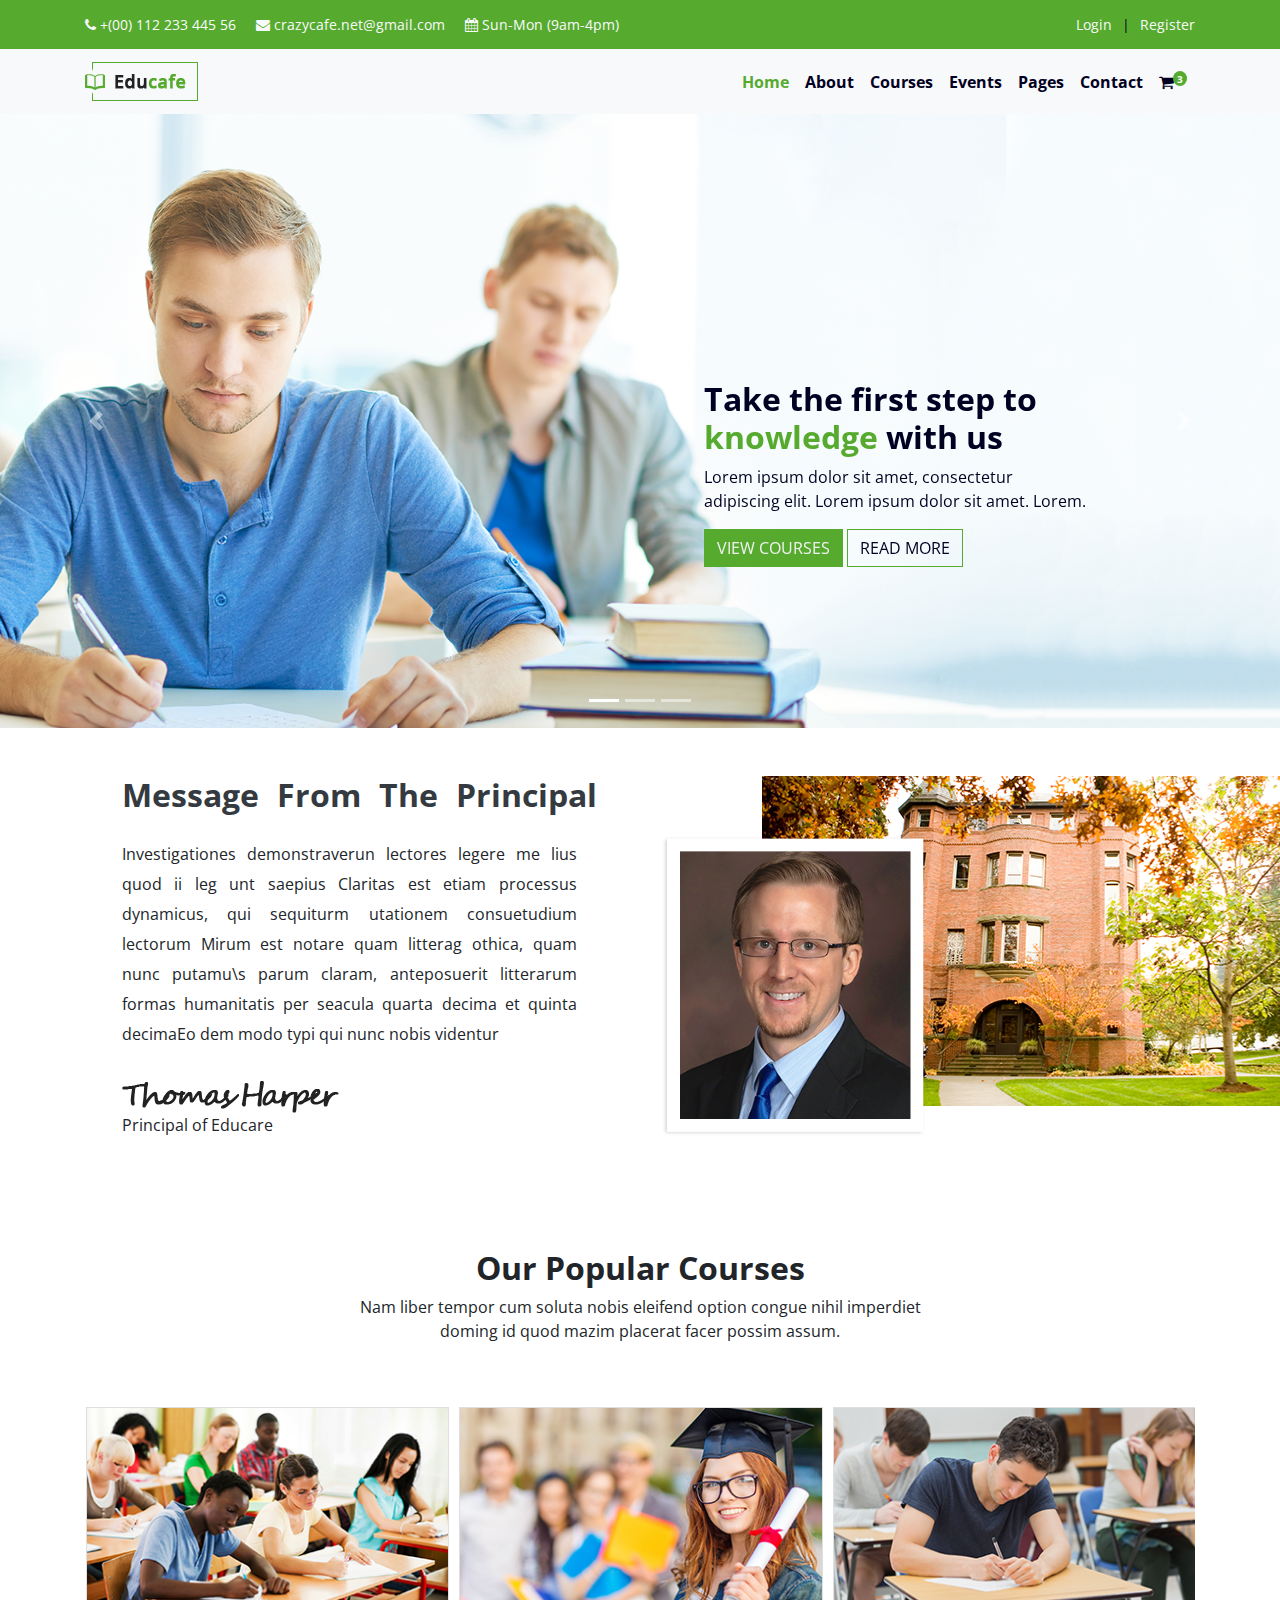
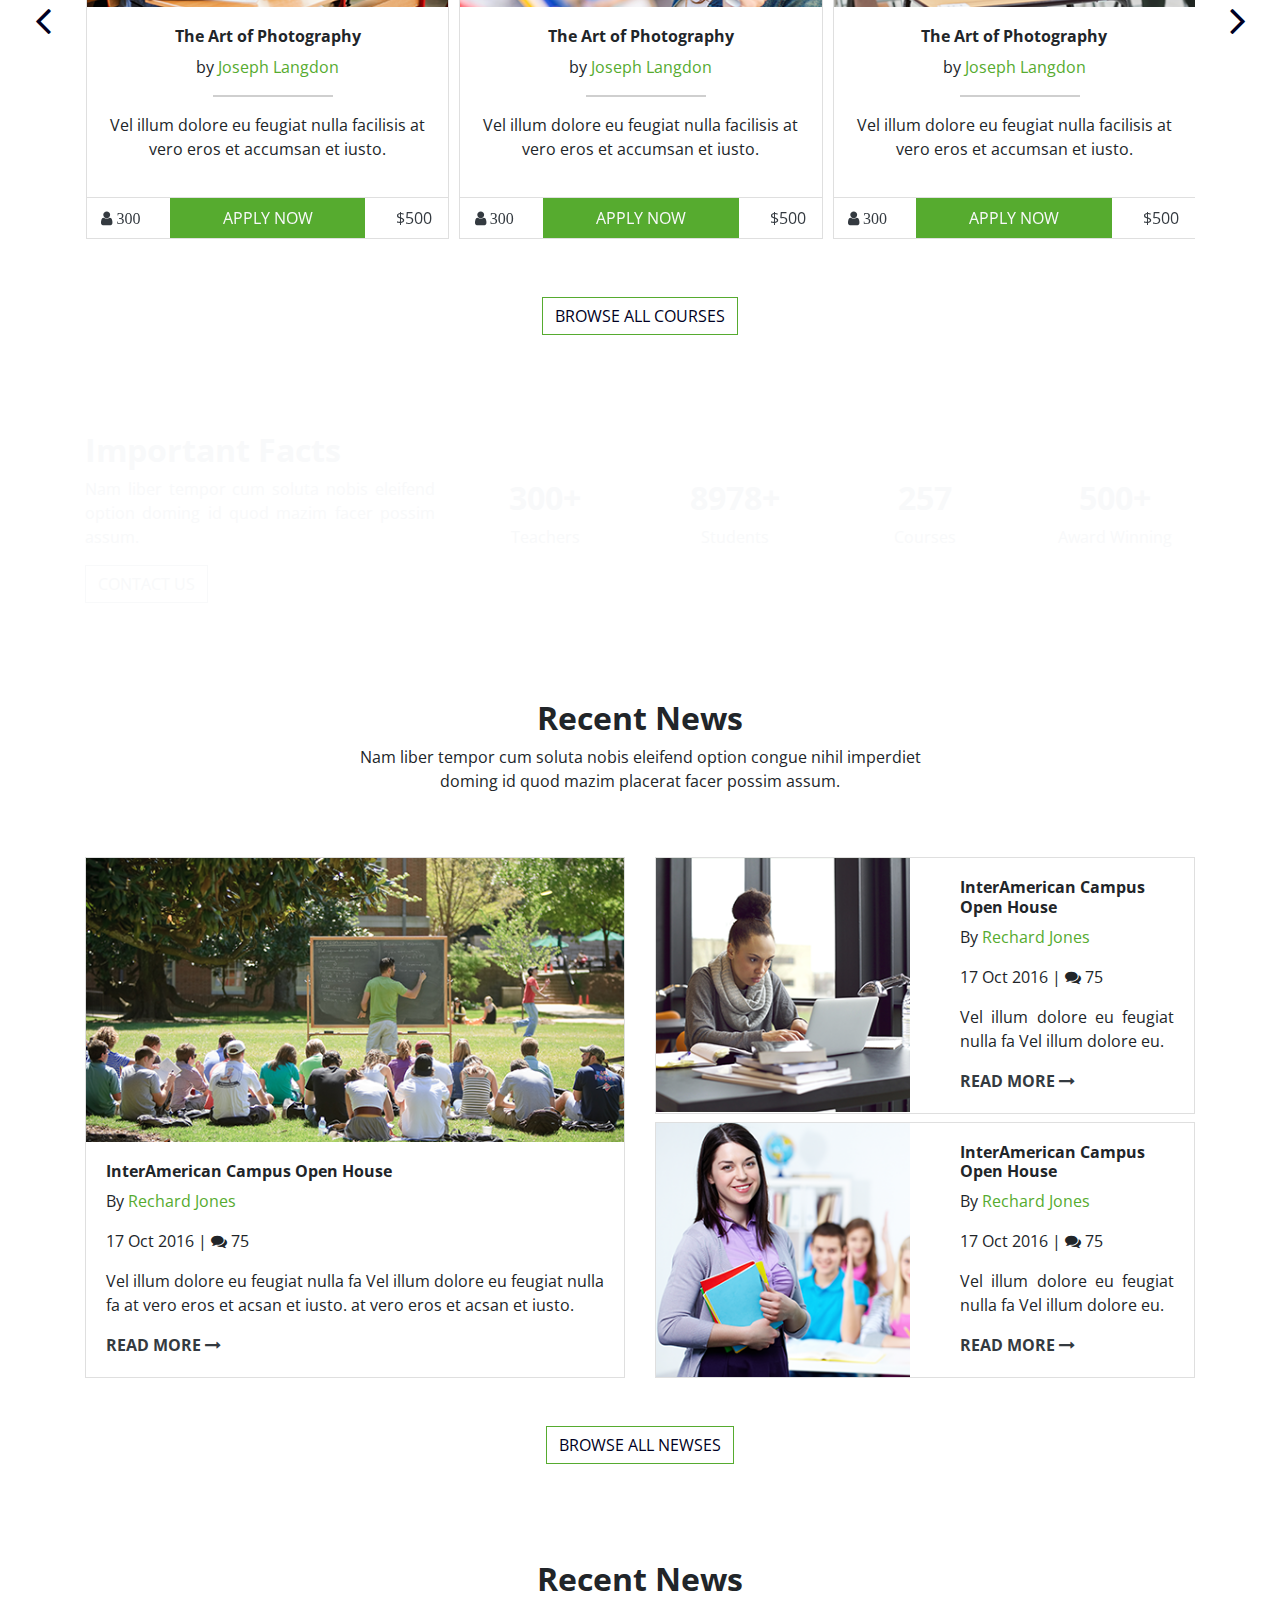
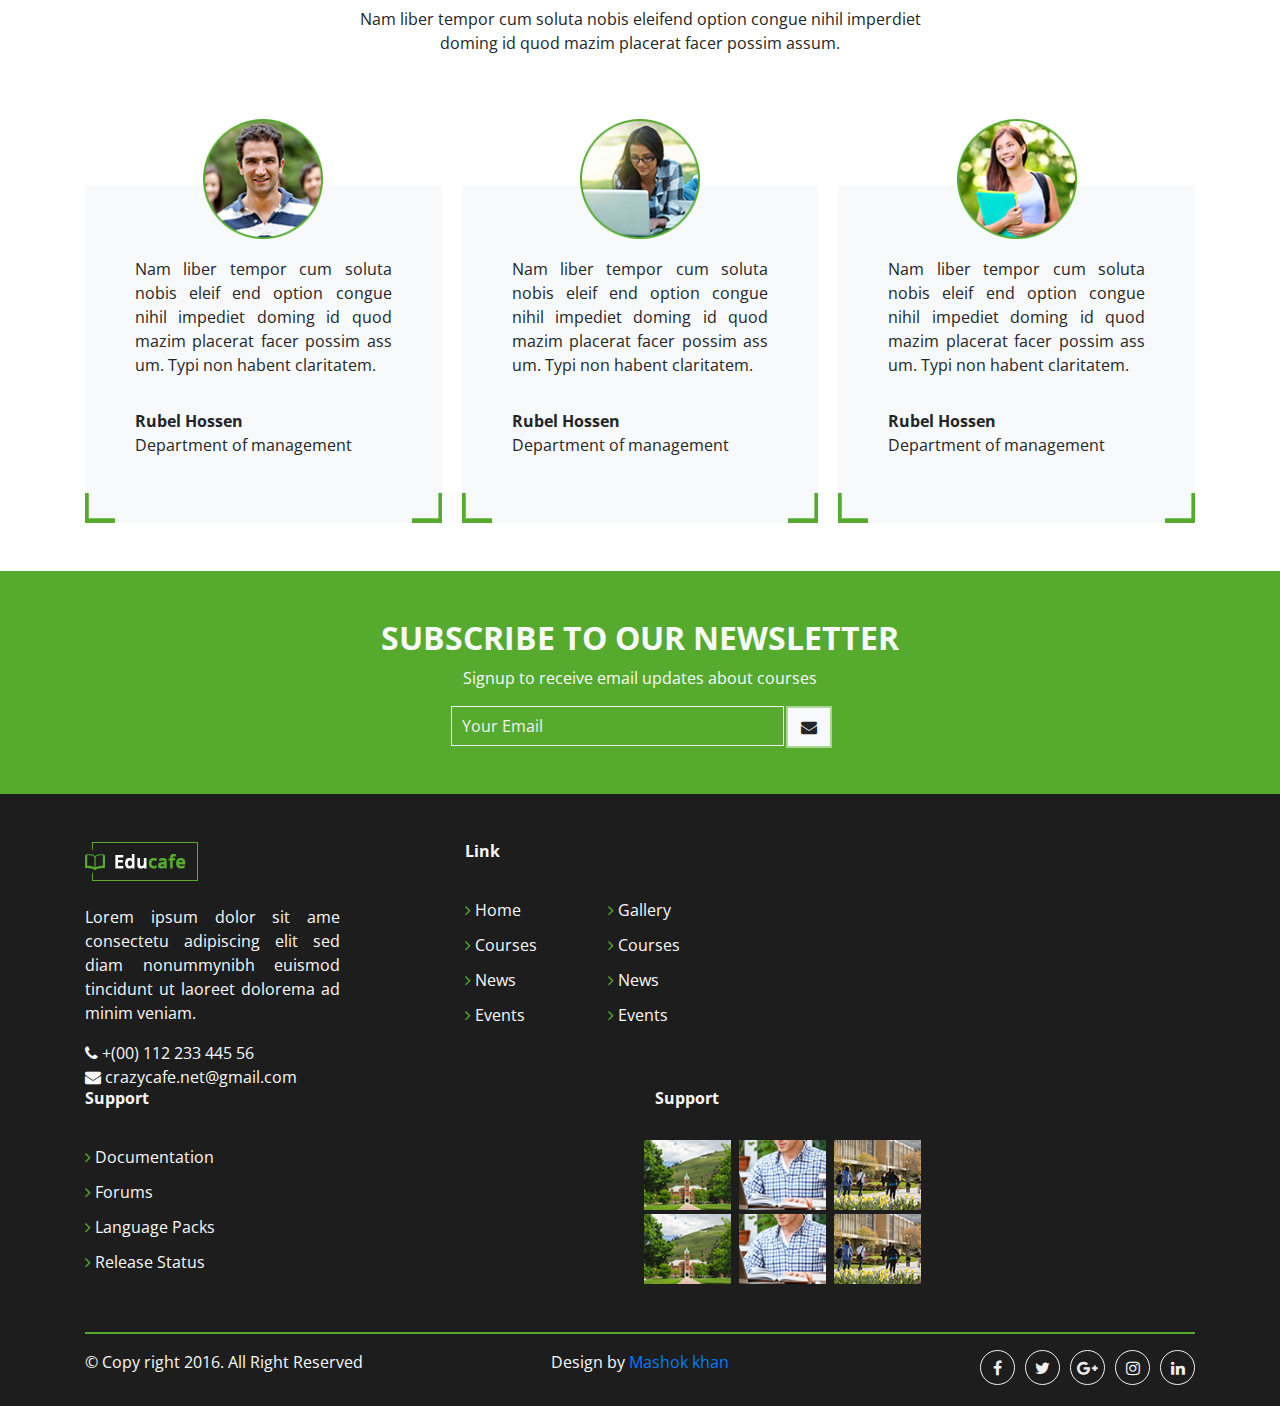
==== index.html @ d1f7f03e "psd-to-html-project" ====
<!DOCTYPE html>
<html lang="en">
	<head>
		<meta charset="UTF-8">
		<meta name="viewport" content="width=device-width, initial-scale=1.0">
		<title>Educafe | LMS</title>
		<!-- Bootstrap CSS -->
		<link rel="stylesheet" href="assets/css/bootstrap.min.css">
		<!-- Owl Carousel-->
		<link rel="stylesheet" href="assets/css/owl.carousel.min.css">
		<link rel="stylesheet" href="assets/css/owl.theme.default.min.css">
		<!-- Animate CSS -->
		<link rel="stylesheet" href="assets/css/animate.css">
		<link rel="stylesheet" href="assets/css/animate.min.css">
		<!-- Magnific-popup -->
		<link rel="stylesheet" href="assets/css/magnific-popup.css">
		<!-- Fontawesome-4.7.0 CSS -->
		<link rel="stylesheet" href="assets/css/font-awesome-4.7.0/css/font-awesome.min.css">
		<!-- Style CSS -->
		<link rel="stylesheet" href="assets/css/style_index.css">
		<!-- Responsive CSS -->
		<link rel="stylesheet" href="assets/css/responsive.css">
	</head>
	<body>
		<!-- TopBar Start -->
		<div class="topbar primary-bg">
			<div class="container">
				<div class="d-flex justify-content-between">
					<ul class="d-flex topbar-left">
						<li><a href="tel:+8801817682323" class="text-light"><i class="fa fa-phone" aria-hidden="true"></i> <span>+(00) 112 233 445 56</span></a></li>
						<li><a href="mailto:crazycafe.net@gmail.com" class="text-light"><i class="fa fa-envelope" aria-hidden="true"></i> <span>crazycafe.net@gmail.com</span></a></li>
						<li><a href="#" class="text-light"><i class="fa fa-calendar" aria-hidden="true"></i> <span>Sun-Mon (9am-4pm)</span></a></li>
					</ul>
					<ul class="d-flex topbar-right">
						<li><a href="#" class="text-light">Login</a></li>
						<li><a href="#" class="text-light">Register</a></li>
					</ul>
				</div>
			</div>
		</div>
		<!-- TopBar End -->
		<!-- Navbar Start -->
		<nav class="navbar navbar-expand-lg navbar-light bg-light sticky-top">
			<div class="container">
				<a class="navbar-brand" href="#">
					<img src="assets/img/logo/logo-dark.png" alt="">
				</a>
				<button class="navbar-toggler" type="button" data-toggle="collapse" data-target="#EducafeNav">
				<span class="navbar-toggler-icon"></span>
				</button>
				<div class="collapse navbar-collapse" id="EducafeNav">
					<ul class="navbar-nav ml-auto">
						<li class="nav-item  active">
							<a class="nav-link" href="index.html">Home</a>
						</li>
						<li class="nav-item">
							<a class="nav-link" href="about.html">About</a>
						</li>
						<li class="nav-item">
							<a class="nav-link" href="courses.html">Courses</a>
						</li>
						<li class="nav-item">
							<a class="nav-link" href="Our_teacher.html">Events</a>
						</li>
						<li class="nav-item">
							<a class="nav-link" href="our_courses.html">Pages</a>
						</li>
						<li class="nav-item">
							<a class="nav-link" href="contact.html">Contact</a>
						</li>
						<li class="nav-item">
							<a class="nav-link" href="error.html">
								<i class="fa fa-shopping-cart" aria-hidden="true"></i>
								<sup class="badge  primary-bg text-light rounded-circle margin-left-5">3</sup>
							</a>
						</li>
						
					</ul>
					
				</div>
			</div>
		</nav>
		<!-- Navbar End -->
		<!-- slide Section Start -->
		<div id="carouselExampleIndicators" class="carousel slide" data-ride="carousel">
			<ol class="carousel-indicators">
				<li data-target="#carouselExampleIndicators" data-slide-to="0" class="active"></li>
				<li data-target="#carouselExampleIndicators" data-slide-to="1"></li>
				<li data-target="#carouselExampleIndicators" data-slide-to="2"></li>
			</ol>
			<div class="carousel-inner">
				<div class="carousel-item position-relative active">
					<img src="assets/img/slider/slider-1.png" class="d-block w-100" alt="Educafe-Slider-01">
					<div class="carousel-caption d-none d-md-block slide-position-absolute text-left">
						<h2 class="secondary-color font-weight-bolder">Take the first step to
						<span class="primary-color">knowledge</span> with us</h2>
						<p class="secondary-color">Lorem ipsum dolor sit amet, consectetur adipiscing elit. Lorem ipsum dolor sit amet. Lorem.</p>
						<a href="#" class="btn primary-btn rounded-0">VIEW COURSES</a>
						<a href="#" class="btn secondary-btn rounded-0">READ MORE</a>
					</div>
				</div>
				<div class="carousel-item position-relative">
					<img src="assets/img/slider/slider-1.png" class="d-block w-100" alt="Educafe-Slider-01">
					<div class="carousel-caption d-none d-md-block slide-position-absolute text-left">
						<h2 class="secondary-color font-weight-bolder">Take the first step to
						<span class="primary-color">knowledge</span> with us</h2>
						<p class="secondary-color">Lorem ipsum dolor sit amet, consectetur adipiscing elit. Lorem ipsum dolor sit amet. Lorem.</p>
						<a href="#" class="btn primary-btn rounded-0">VIEW COURSES</a>
						<a href="#" class="btn secondary-btn rounded-0">READ MORE</a>
					</div>
				</div>
				<div class="carousel-item position-relative">
					<img src="assets/img/slider/slider-1.png" class="d-block w-100" alt="Educafe-Slider-01">
					<div class="carousel-caption d-none d-md-block slide-position-absolute text-left">
						<h2 class="secondary-color font-weight-bolder">Take the first step to
						<span class="primary-color">knowledge</span> with us</h2>
						<p class="secondary-color">Lorem ipsum dolor sit amet, consectetur adipiscing elit. Lorem ipsum dolor sit amet. Lorem.</p>
						<a href="#" class="btn primary-btn rounded-0">VIEW COURSES</a>
						<a href="#" class="btn secondary-btn rounded-0">READ MORE</a>
					</div>
				</div>
			</div>
			<a class="carousel-control-prev" href="#carouselExampleIndicators" role="button" data-slide="prev">
				<span class="carousel-control-prev-icon" aria-hidden="true"></span>
				<span class="sr-only">Previous</span>
			</a>
			<a class="carousel-control-next" href="#carouselExampleIndicators" role="button" data-slide="next">
				<span class="carousel-control-next-icon" aria-hidden="true"></span>
				<span class="sr-only">Next</span>
			</a>
		</div>
		<!-- slide Section End -->
		<!-- AboutUs Section Start -->
		<section class="aboutUs py-5">
			<div class="container-fluid">
				<div class="row">
					<div class="col-md-5 offset-md-1">
						<h2 class="text-dark font-weight-bolder word-space-10">Message From The Principal</h2>
						<p class="text-justify pt-3 pb-3 pr-5 line-height-30">
							Investigationes demonstraverun lectores legere me lius quod ii leg
							unt saepius Claritas est etiam processus dynamicus, qui sequiturm
							utationem consuetudium lectorum Mirum est notare quam litterag
							othica, quam nunc putamu\s parum claram, anteposuerit litterarum
							formas humanitatis per seacula quarta decima et quinta decimaEo
							dem modo typi qui nunc nobis videntur
						</p>
						<img src="assets/img/academy/signature.png" alt="">
						<p>Principal of Educare</p>
					</div>
					<div class="col-md-5 offset-md-1 pr-0 pr-sm-15">
						<div class="background-academy">
							<img src="assets/img/academy/principle.png" class="principle" alt="">
						</div>
					</div>
				</div>
			</div>
		</section>
		<!-- AboutUs Section End -->
		<!-- Courses Section Start -->
		<section class="courses py-5">
			<div class="container">
				<h2 class="text-center font-weight-bolder">Our Popular Courses</h2>
				<p class="text-center pb-5"> Nam liber tempor cum soluta nobis eleifend option congue nihil imperdiet <br>
				doming id quod mazim placerat facer possim assum.</p>
				
				<div class="owl-carousel owl-theme">
					<!-- Single Item Start -->
					<div class="item">
						<div class="card rounded-0 card-hover">
							<img src="assets/img/course/course-1.png" class="card-img-top rounded-0" alt="!">
							<div class="card-body">
								<h6 class="text-center font-weight-bolder">The Art of Photography</h6>
								<p class="text-center">by <span class="primary-color">Joseph Langdon</span></p>
								<p class="line"></p>
								<p class="text-center">
									Vel illum dolore eu feugiat nulla facilisis
									at vero eros et accumsan et iusto.
								</p>
							</div>
							<div class="card-footer p-0 bg-white">
								<div class="row">
									<div class="col-3 py-2 text-center">
										<a href="#" class="text-dark"><i class="fa fa-user"> 300</i></a>
									</div>
									<div class="col-6 primary-bg py-2 text-center">
										<a href="#" class="text-light">APPLY NOW</a>
									</div>
									<div class="col-3 py-2 text-center">
										<a href="#" class="text-dark"> $500</a>
									</div>
								</div>
							</div>
						</div>
					</div>
					<!-- Single Item End -->
					<!-- Single Item Start -->
					<div class="item">
						<div class="card rounded-0 card-hover">
							<img src="assets/img/course/course-2.png" class="card-img-top rounded-0" alt="!">
							<div class="card-body">
								<h6 class="text-center font-weight-bolder">The Art of Photography</h6>
								<p class="text-center">by <span class="primary-color">Joseph Langdon</span></p>
								<p class="line"></p>
								<p class="text-center">
									Vel illum dolore eu feugiat nulla facilisis
									at vero eros et accumsan et iusto.
								</p>
							</div>
							<div class="card-footer p-0 bg-white">
								<div class="row">
									<div class="col-3 py-2 text-center">
										<a href="#" class="text-dark"><i class="fa fa-user"> 300</i></a>
									</div>
									<div class="col-6 primary-bg py-2 text-center">
										<a href="#" class="text-light">APPLY NOW</a>
									</div>
									<div class="col-3 py-2 text-center">
										<a href="#" class="text-dark"> $500</a>
									</div>
								</div>
							</div>
						</div>
					</div>
					<!-- Single Item End -->
					<!-- Single Item Start -->
					<div class="item">
						<div class="card rounded-0 card-hover">
							<img src="assets/img/course/course-3.png" class="card-img-top rounded-0" alt="!">
							<div class="card-body">
								<h6 class="text-center font-weight-bolder">The Art of Photography</h6>
								<p class="text-center">by <span class="primary-color">Joseph Langdon</span></p>
								<p class="line"></p>
								<p class="text-center">
									Vel illum dolore eu feugiat nulla facilisis
									at vero eros et accumsan et iusto.
								</p>
							</div>
							<div class="card-footer p-0 bg-white">
								<div class="row">
									<div class="col-3 py-2 text-center">
										<a href="#" class="text-dark"><i class="fa fa-user"> 300</i></a>
									</div>
									<div class="col-6 primary-bg py-2 text-center">
										<a href="#" class="text-light">APPLY NOW</a>
									</div>
									<div class="col-3 py-2 text-center">
										<a href="#" class="text-dark"> $500</a>
									</div>
								</div>
							</div>
						</div>
					</div>
					<!-- Single Item End -->
					<!-- Single Item Start -->
					<div class="item">
						<div class="card rounded-0 card-hover">
							<img src="assets/img/course/course-1.png" class="card-img-top rounded-0" alt="!">
							<div class="card-body">
								<h6 class="text-center font-weight-bolder">The Art of Photography</h6>
								<p class="text-center">by <span class="primary-color">Joseph Langdon</span></p>
								<p class="line"></p>
								<p class="text-center">
									Vel illum dolore eu feugiat nulla facilisis
									at vero eros et accumsan et iusto.
								</p>
							</div>
							<div class="card-footer p-0 bg-white">
								<div class="row">
									<div class="col-3 py-2 text-center">
										<a href="#" class="text-dark"><i class="fa fa-user"> 300</i></a>
									</div>
									<div class="col-6 primary-bg py-2 text-center">
										<a href="#" class="text-light">APPLY NOW</a>
									</div>
									<div class="col-3 py-2 text-center">
										<a href="#" class="text-dark"> $500</a>
									</div>
								</div>
							</div>
						</div>
					</div>
					<!-- Single Item End -->
					<!-- Single Item Start -->
					<div class="item">
						<div class="card rounded-0 card-hover">
							<img src="assets/img/course/course-2.png" class="card-img-top rounded-0" alt="!">
							<div class="card-body">
								<h6 class="text-center font-weight-bolder">The Art of Photography</h6>
								<p class="text-center">by <span class="primary-color">Joseph Langdon</span></p>
								<p class="line"></p>
								<p class="text-center">
									Vel illum dolore eu feugiat nulla facilisis
									at vero eros et accumsan et iusto.
								</p>
							</div>
							<div class="card-footer p-0 bg-white">
								<div class="row">
									<div class="col-3 py-2 text-center">
										<a href="#" class="text-dark"><i class="fa fa-user"> 300</i></a>
									</div>
									<div class="col-6 primary-bg py-2 text-center">
										<a href="#" class="text-light">APPLY NOW</a>
									</div>
									<div class="col-3 py-2 text-center">
										<a href="#" class="text-dark"> $500</a>
									</div>
								</div>
							</div>
						</div>
					</div>
					<!-- Single Item End -->
					<!-- Single Item Start -->
					<div class="item">
						<div class="card rounded-0 card-hover">
							<img src="assets/img/course/course-3.png" class="card-img-top rounded-0" alt="!">
							<div class="card-body">
								<h6 class="text-center font-weight-bolder">The Art of Photography</h6>
								<p class="text-center">by <span class="primary-color">Joseph Langdon</span></p>
								<p class="line"></p>
								<p class="text-center">
									Vel illum dolore eu feugiat nulla facilisis
									at vero eros et accumsan et iusto.
								</p>
							</div>
							<div class="card-footer p-0 bg-white">
								<div class="row">
									<div class="col-3 py-2 text-center">
										<a href="#" class="text-dark"><i class="fa fa-user"> 300</i></a>
									</div>
									<div class="col-6 primary-bg py-2 text-center">
										<a href="#" class="text-light">APPLY NOW</a>
									</div>
									<div class="col-3 py-2 text-center">
										<a href="#" class="text-dark"> $500</a>
									</div>
								</div>
							</div>
						</div>
					</div>
					<!-- Single Item End -->
				</div>
				<div class="text-center pt-5">
					<a href="#" class="btn secondary-btn rounded-0">BROWSE ALL COURSES</a>
				</div>
			</div>
		</section>
		<!-- Courses Section End -->
		<!-- Facts Section Start -->
		<section class="facts py-5">
			<div class="container">
				<div class="row">
					<div class="col-md-4 text-xs-center text-sm-center text-md-left">
						<h2 class="font-weight-bolder text-light">Important Facts</h2>
						<p class="text-justify text-light">Nam liber tempor cum soluta nobis eleifend option
						doming id quod mazim facer possim assum.</p>
						<a href="#" class="btn btn-outline-light rounded-0">CONTACT US</a>
					</div>
					<div class="col-md-2 pt-5 text-center">
						<h2 class="font-weight-bolder text-light">300+</h2>
						<p class="text-light">Teachers</p>
					</div>
					<div class="col-md-2 pt-5 text-center">
						<h2 class="font-weight-bolder text-light">8978+</h2>
						<p class="text-light">Students</p>
					</div>
					<div class="col-md-2 pt-5 text-center">
						<h2 class="font-weight-bolder text-light">257</h2>
						<p class="text-light">Courses</p>
					</div>
					<div class="col-md-2 pt-5 text-center">
						<h2 class="font-weight-bolder text-light">500+</h2>
						<p class="text-light">Award Winning</p>
					</div>
				</div>
			</div>
		</section>
		<!-- Facts Section End -->
		<!-- RecentNews Start -->
		<section class="recentNews py-5">
			<div class="container">
				<h2 class="text-center font-weight-bolder">Recent News</h2>
				<p class="text-center pb-5"> Nam liber tempor cum soluta nobis eleifend option congue nihil imperdiet <br>
				doming id quod mazim placerat facer possim assum.</p>
				<div class="row">
					<div class="col-sm-12 col-md-12 col-lg-6">
						<div class="card rounded-0">
							<img src="assets/img/blog/blog-1.png" class="card-img-top rounded-0" alt="!">
							<div class="card-body">
								<h6 class="font-weight-bolder">
								InterAmerican Campus Open House
								</h6>
								<p>By <span class="primary-color">Rechard Jones</span></p>
								<p>17 Oct 2016 | <i class="fa fa-comments" aria-hidden="true"></i> 75</p>
								<p class="text-justify">
									Vel illum dolore eu feugiat nulla fa Vel illum dolore eu feugiat nulla fa
									at vero eros et acsan et iusto. at vero eros et acsan et iusto.
								</p>
								<a href="#" class="font-weight-bolder text-dark">READ MORE <i class="fa fa-long-arrow-right" aria-hidden="true"></i></a>
							</div>
						</div>
					</div>
					<div class="col-sm-12 col-md-12 col-lg-6">
						<div class="card mb-2 rounded-0">
							<div class="row">
								<div class="col-md-6">
									<img src="assets/img/blog/blog-2.png" class="card-img rounded-0" alt="...">
								</div>
								<div class="col-md-6">
									<div class="card-body">
										<h6 class="font-weight-bolder">
										InterAmerican Campus Open House
										</h6>
										<p>By <span class="primary-color">Rechard Jones</span></p>
										<p>17 Oct 2016 | <i class="fa fa-comments" aria-hidden="true"></i> 75</p>
										<p class="text-justify">
											Vel illum dolore eu feugiat nulla fa Vel illum dolore eu.
										</p>
										<a href="#" class="font-weight-bolder text-dark">READ MORE <i class="fa fa-long-arrow-right" aria-hidden="true"></i></a>
									</div>
								</div>
							</div>
						</div>
						<div class="card rounded-0">
							<div class="row">
								<div class="col-md-6">
									<img src="assets/img/blog/blog-3.png" class="card-img rounded-0" alt="...">
								</div>
								<div class="col-md-6">
									<div class="card-body">
										<h6 class="font-weight-bolder">
										InterAmerican Campus Open House
										</h6>
										<p>By <span class="primary-color">Rechard Jones</span></p>
										<p>17 Oct 2016 | <i class="fa fa-comments" aria-hidden="true"></i> 75</p>
										<p class="text-justify">
											Vel illum dolore eu feugiat nulla fa Vel illum dolore eu.
										</p>
										<a href="#" class="font-weight-bolder text-dark">READ MORE <i class="fa fa-long-arrow-right" aria-hidden="true"></i></a>
									</div>
								</div>
							</div>
						</div>
					</div>
				</div>
				<div class="text-center pt-5">
					<a href="#" class="btn secondary-btn rounded-0">BROWSE ALL NEWSES</a>
				</div>
			</div>
		</section>
		<!-- RecentNews End -->
		<!-- Testimonial Section Start -->
		<section class="testimonial py-5">
			<div class="container">
				<h2 class="text-center font-weight-bolder">Recent News</h2>
				<p class="text-center pb-5"> Nam liber tempor cum soluta nobis eleifend option congue nihil imperdiet <br>
				doming id quod mazim placerat facer possim assum.</p>
				<div class="testimonial-carousel owl-carousel owl-theme">
					<div class="item">
						<img src="assets/img/testimonial/student-1.png" alt="" class="testimonial-img">
						<div class="card-body bg-light pt-5 testimonial-border">
							<p class="text-justify pt-4">
								Nam liber tempor cum soluta nobis eleif
								end option congue nihil impediet doming
								id quod mazim placerat facer possim ass
								um. Typi non habent claritatem.
							</p>
							<p class="pt-3">
								<b>Rubel Hossen
								</b><br>Department of management
							</p>
						</div>
					</div>
					<div class="item">
						<img src="assets/img/testimonial/student-2.png" alt="" class="testimonial-img">
						<div class="card-body bg-light pt-5 testimonial-border">
							<p class="text-justify pt-4">
								Nam liber tempor cum soluta nobis eleif
								end option congue nihil impediet doming
								id quod mazim placerat facer possim ass
								um. Typi non habent claritatem.
							</p>
							<p class="pt-3">
								<b>Rubel Hossen
								</b><br>Department of management
							</p>
						</div>
					</div>
					<div class="item">
						<img src="assets/img/testimonial/student-3.png" alt="" class="testimonial-img">
						<div class="card-body bg-light pt-5 testimonial-border">
							<p class="text-justify pt-4">
								Nam liber tempor cum soluta nobis eleif
								end option congue nihil impediet doming
								id quod mazim placerat facer possim ass
								um. Typi non habent claritatem.
							</p>
							<p class="pt-3">
								<b>Rubel Hossen
								</b><br>Department of management
							</p>
						</div>
					</div>
				</div>
			</div>
		</section>
		<!-- Testimonial Section End -->
		<!-- CTA Section Start -->
		<section class="cta primary-bg py-5">
			<div class="container">
				<h2 class="font-weight-bolder text-light text-center">SUBSCRIBE TO OUR NEWSLETTER</h2>
				<p class="text-light text-center">Signup to receive email updates about courses</p>
				<form action="#" method="post" class="text-center">
					<input type="email" name="" id="" class="cta-email" placeholder="Your Email">
					 <button class="btn btn-light rounded-0 cta-btn" type="submit">
					 	<i class="fa fa-envelope" aria-hidden="true"></i>
					 </button>
				</form>
			</div>
		</section>
		<!-- CTA Section End -->
		<!-- Footer Start -->
		<footer class="footer">
			<div class="container">
				<div class="row py-5">
					<div class="col-xs-12 col-sm-6 col-md-5 col-lg-3">
						<img src="assets/img/logo/logo-light.png" alt="">
						<p class="pt-4 text-justify text-light">
							Lorem ipsum dolor sit ame consectetu
adipiscing elit sed diam nonummynibh
euismod tincidunt ut laoreet dolorema
ad minim veniam.
						</p>
						<ul>
							<li><a href="tel:+8801817682323" class="text-light"><i class="fa fa-phone" aria-hidden="true"></i> <span>+(00) 112 233 445 56</span></a></li>
						<li><a href="mailto:crazycafe.net@gmail.com" class="text-light"><i class="fa fa-envelope" aria-hidden="true"></i> <span>crazycafe.net@gmail.com</span></a></li>
						</ul>
					</div>
					<div class="col-xs-12 col-sm-6 col-md-6 col-lg-3 offset-md-1 m-xs-5">
						<h6 class="text-light text-light font-weight-bolder">
							Link
						</h6>
						<div class="row">
							<div class="col-6">
								<ul class="pt-4 line-height-30">
							<li class="primary-color"><i class="fa fa-angle-right" aria-hidden="true"></i><a href="#" class="text-light"> Home</a></li>
							<li class="primary-color"><i class="fa fa-angle-right" aria-hidden="true"></i><a href="#" class="text-light"> Courses</a></li>
							<li class="primary-color"><i class="fa fa-angle-right" aria-hidden="true"></i><a href="#" class="text-light"> News</a></li>
							<li class="primary-color"><i class="fa fa-angle-right" aria-hidden="true"></i><a href="#" class="text-light">  Events</a></li>
						</ul>
							</div>
							<div class="col-6">
								<ul class="pt-4 line-height-30">
							<li class="primary-color"><i class="fa fa-angle-right" aria-hidden="true"></i><a href="#" class="text-light"> Gallery</a></li>
							<li class="primary-color"><i class="fa fa-angle-right" aria-hidden="true"></i><a href="#" class="text-light"> Courses</a></li>
							<li class="primary-color"><i class="fa fa-angle-right" aria-hidden="true"></i><a href="#" class="text-light"> News</a></li>
							<li class="primary-color"><i class="fa fa-angle-right" aria-hidden="true"></i><a href="#" class="text-light">  Events</a></li>
						</ul>
							</div>
						</div>
						
					</div>
					<div class="col-xs-12 col-sm-6 col-md-6 col-sm-2 margin-md-5">
						<h6 class="text-light font-weight-bolder">
							Support
						</h6>
						<ul class="pt-4 line-height-30">
							<li class="primary-color"><i class="fa fa-angle-right" aria-hidden="true"></i><a href="#" class="text-light"> Documentation</a></li>
							<li class="primary-color"><i class="fa fa-angle-right" aria-hidden="true"></i><a href="#" class="text-light"> Forums</a></li>
							<li class="primary-color"><i class="fa fa-angle-right" aria-hidden="true"></i><a href="#" class="text-light"> Language Packs</a></li>
							<li class="primary-color"><i class="fa fa-angle-right" aria-hidden="true"></i><a href="#" class="text-light">  Release Status</a></li>
						</ul>
				</div>
				<div class="col-xs-12 col-sm-6 col-md-6 col-lg-3 margin-md-5">
					<h6 class="text-light font-weight-bolder pb-4">
							Support
					</h6>
					<div class="popup-gallery">
						<div class="row">
							<div class="col-4 px-1">
								<a href="assets/img/gallery/image-1.png">
									<img src="assets/img/gallery/image-1.png" class="img-fluid" alt="">
								</a>
							</div>
							<div class="col-4 px-1">
								<a href="assets/img/gallery/image-2.png">
									<img src="assets/img/gallery/image-2.png" class="img-fluid" alt="">
								</a>
							</div>
							<div class="col-4 px-1">
								<a href="assets/img/gallery/image-3.png">
									<img src="assets/img/gallery/image-3.png" class="img-fluid" alt="">
								</a>
							</div>
							<div class="col-4 pt-1 px-1">
								<a href="assets/img/gallery/image-1.png">
									<img src="assets/img/gallery/image-1.png" class="img-fluid" alt="">
								</a>
							</div>
							<div class="col-4 pt-1 px-1">
								<a href="assets/img/gallery/image-2.png">
									<img src="assets/img/gallery/image-2.png" class="img-fluid" alt="">
								</a>
							</div>
							<div class="col-4 pt-1 px-1">
								<a href="assets/img/gallery/image-3.png">
									<img src="assets/img/gallery/image-3.png" class="img-fluid" alt="">
								</a>
							</div>
						</div>
					</div>
				</div>
			</div>
			<div class="footer-bottom py-3">
				<div class="row">
					<div class="col-md-4 text-xs-center text-sm-center text-md-left">
						<p class="text-light">
							&copy;  Copy right 2016. All Right Reserved  
						</p>
					</div>
					<div class="col-md-4 text-center">
						<p class="text-light">
							Design by <a href="#">Mashok khan  </a>
						</p>
					</div>
					<div class="col-md-4">
						<ul class="footer-icon d-flex justify-content-end text-center">
							<li><a href="#"><i class="fa fa-facebook" aria-hidden="true"></i></a></li>
							<li><a href="#"><i class="fa fa-twitter" aria-hidden="true"></i></a></li>
							<li><a href="#"><i class="fa fa-google-plus" aria-hidden="true"></i></a></li>
							<li><a href="#"><i class="fa fa-instagram" aria-hidden="true"></i></a></li>
							<li><a href="#"><i class="fa fa-linkedin" aria-hidden="true"></i></a></li>
						</ul>
					</div>
				</div>
			</div>
			</div>
		</footer>
		<!-- Footer End -->
		<!-- Jquery-main.Js -->
		<script src="assets/js/jquery-3.6.0.min.js"></script>
		<!-- Popper JS -->
		<script src="assets/js/popper.min.js"></script>
		<!-- Bootstrap JS -->
		<script src="assets/js/bootstrap.min.js"></script>
		<!-- Owl Carousel JS -->
		<script src="assets/js/owl.carousel.min.js"></script>
		<!-- magnific-popup -->
		<script src="assets/js/jquery.magnific-popup.min.js"></script>
		<!-- Wow JS -->
		<script src="assets/js/wow.min.js"></script>
		<!-- Main Js -->
		<script src="assets/js/main.js"></script>
	</body>
</html>
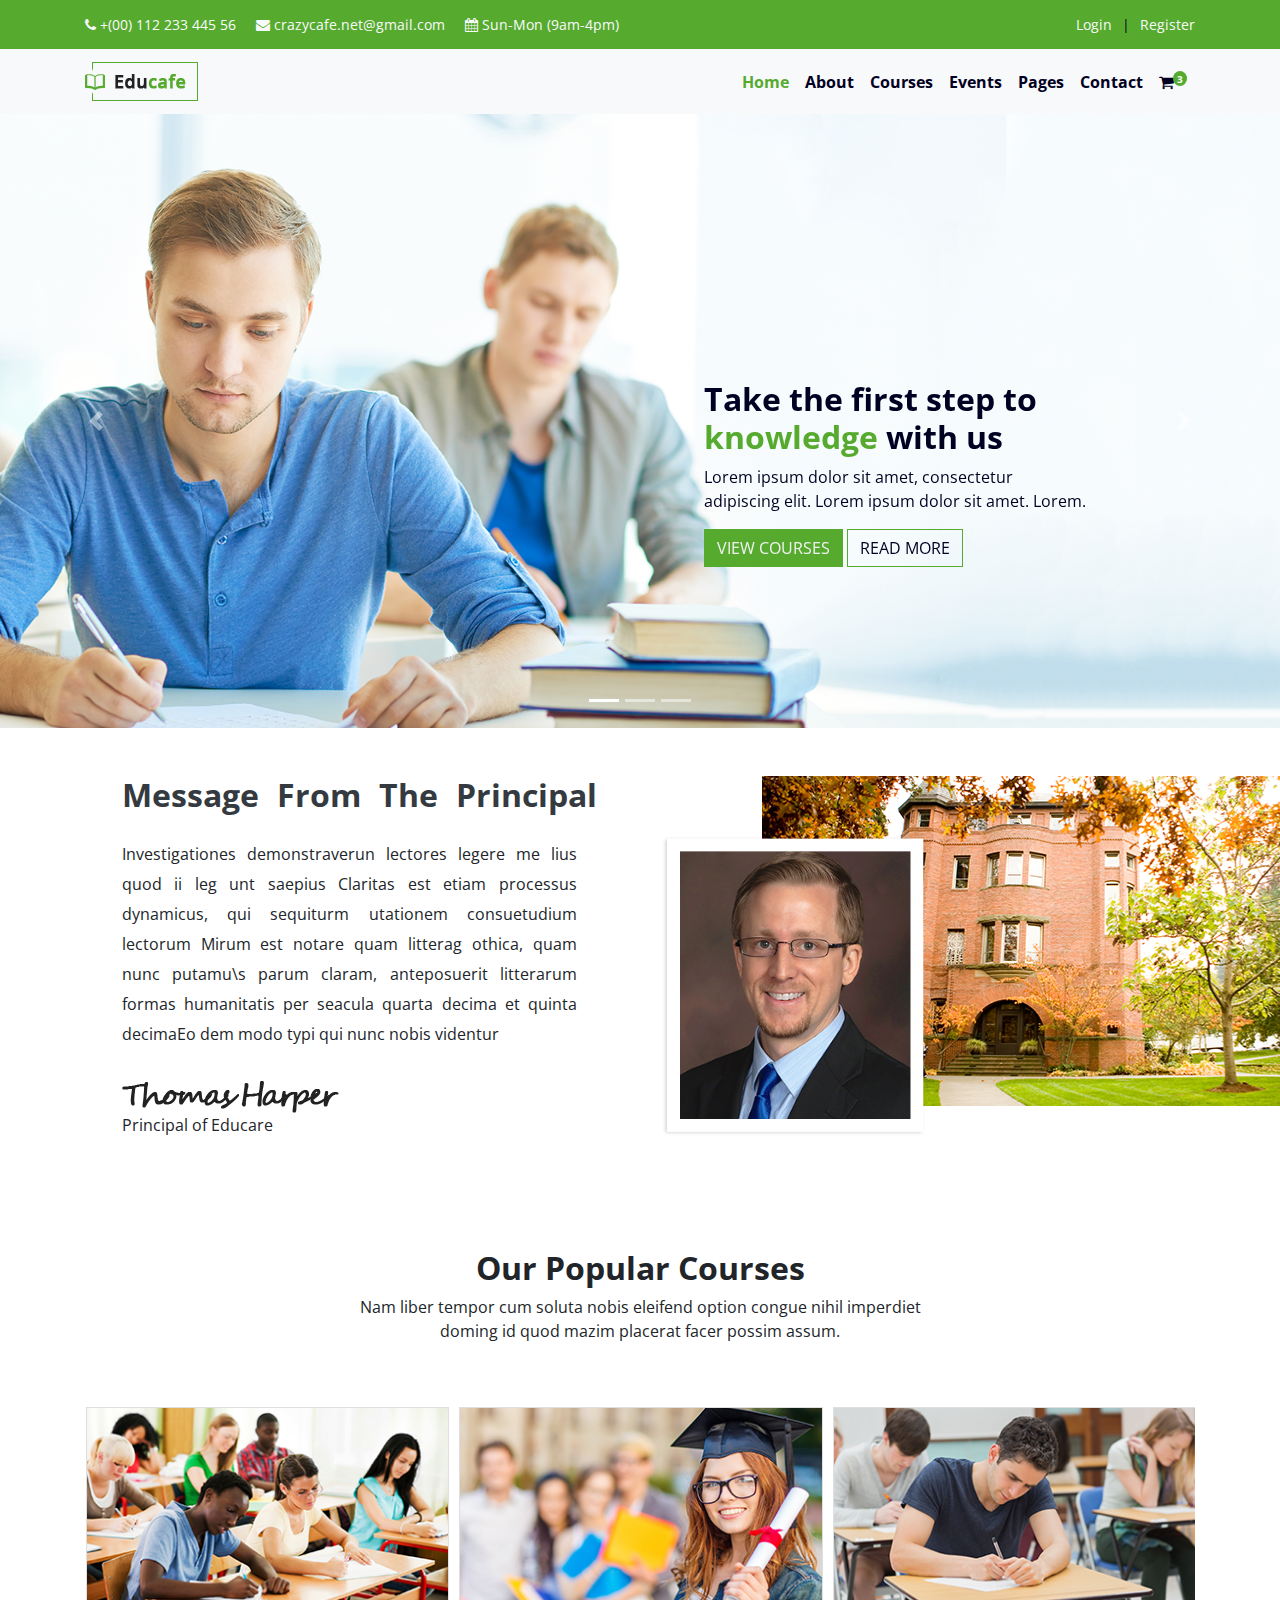
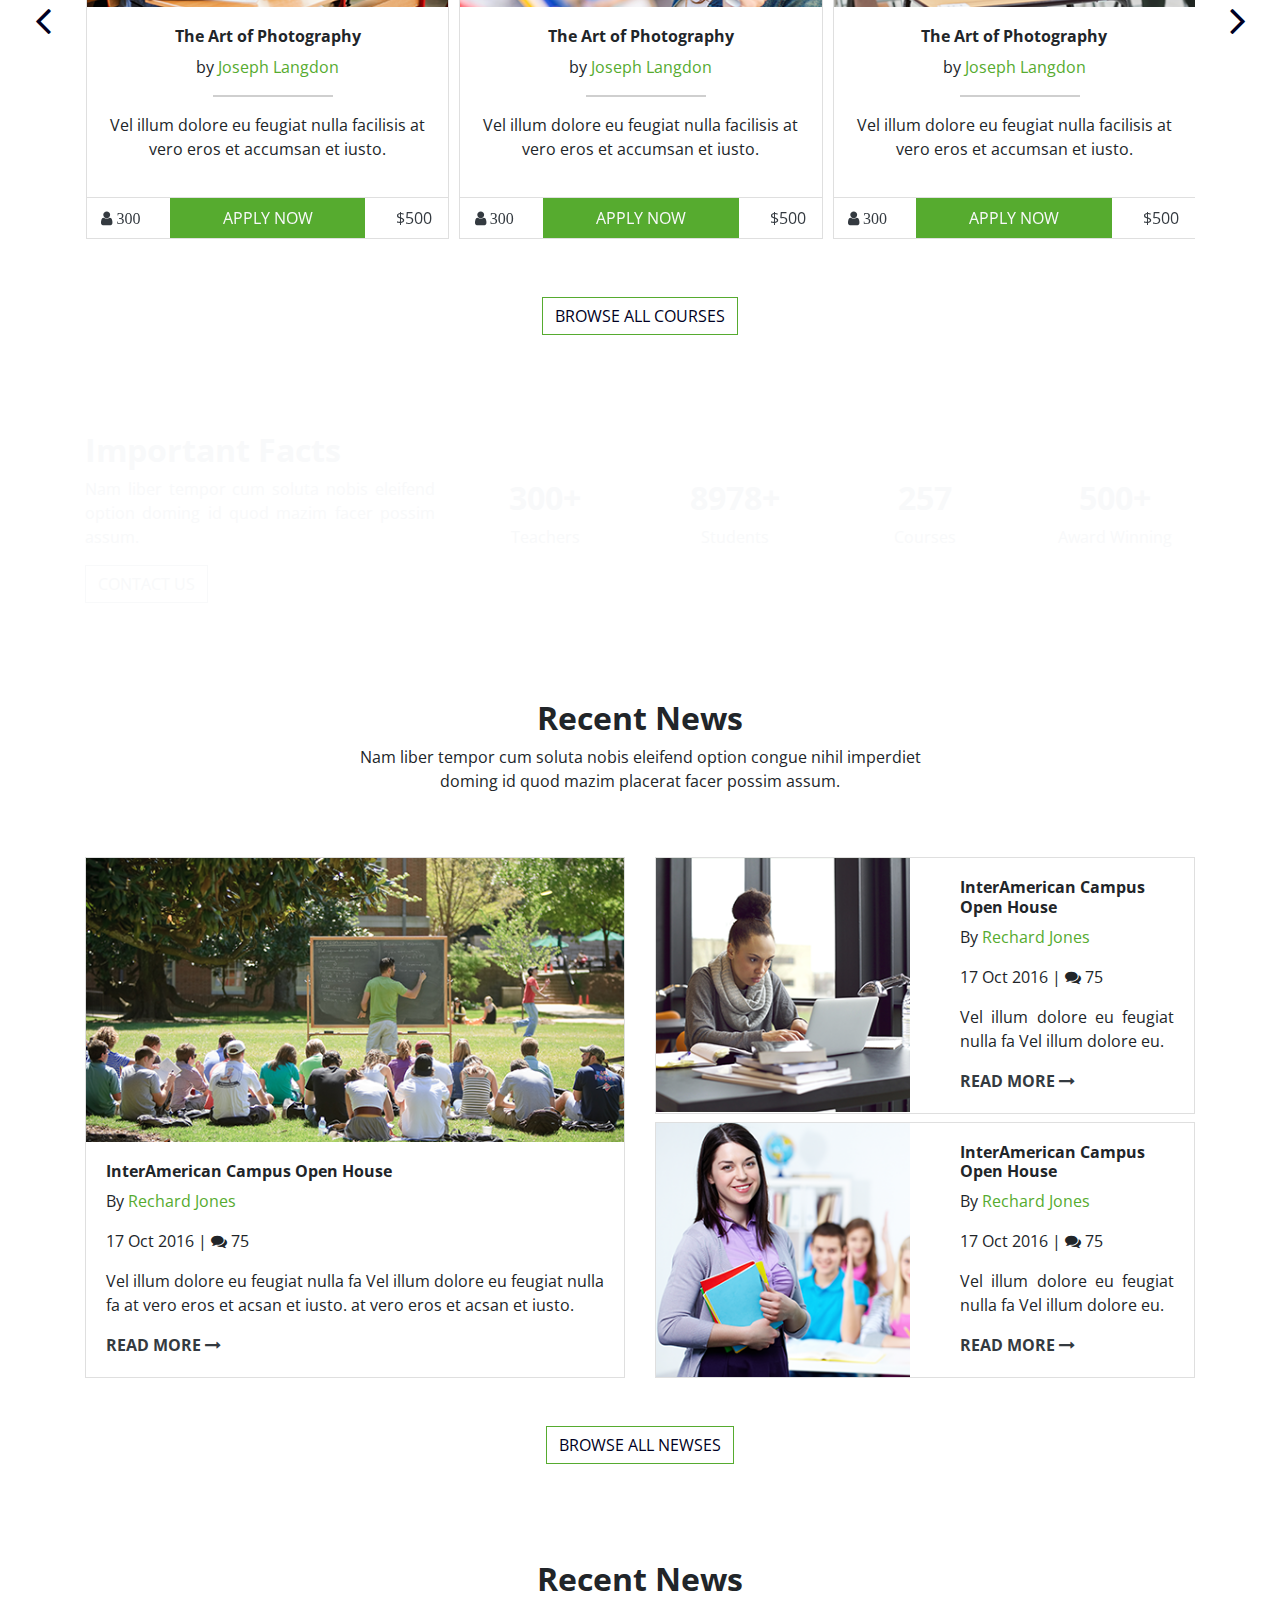
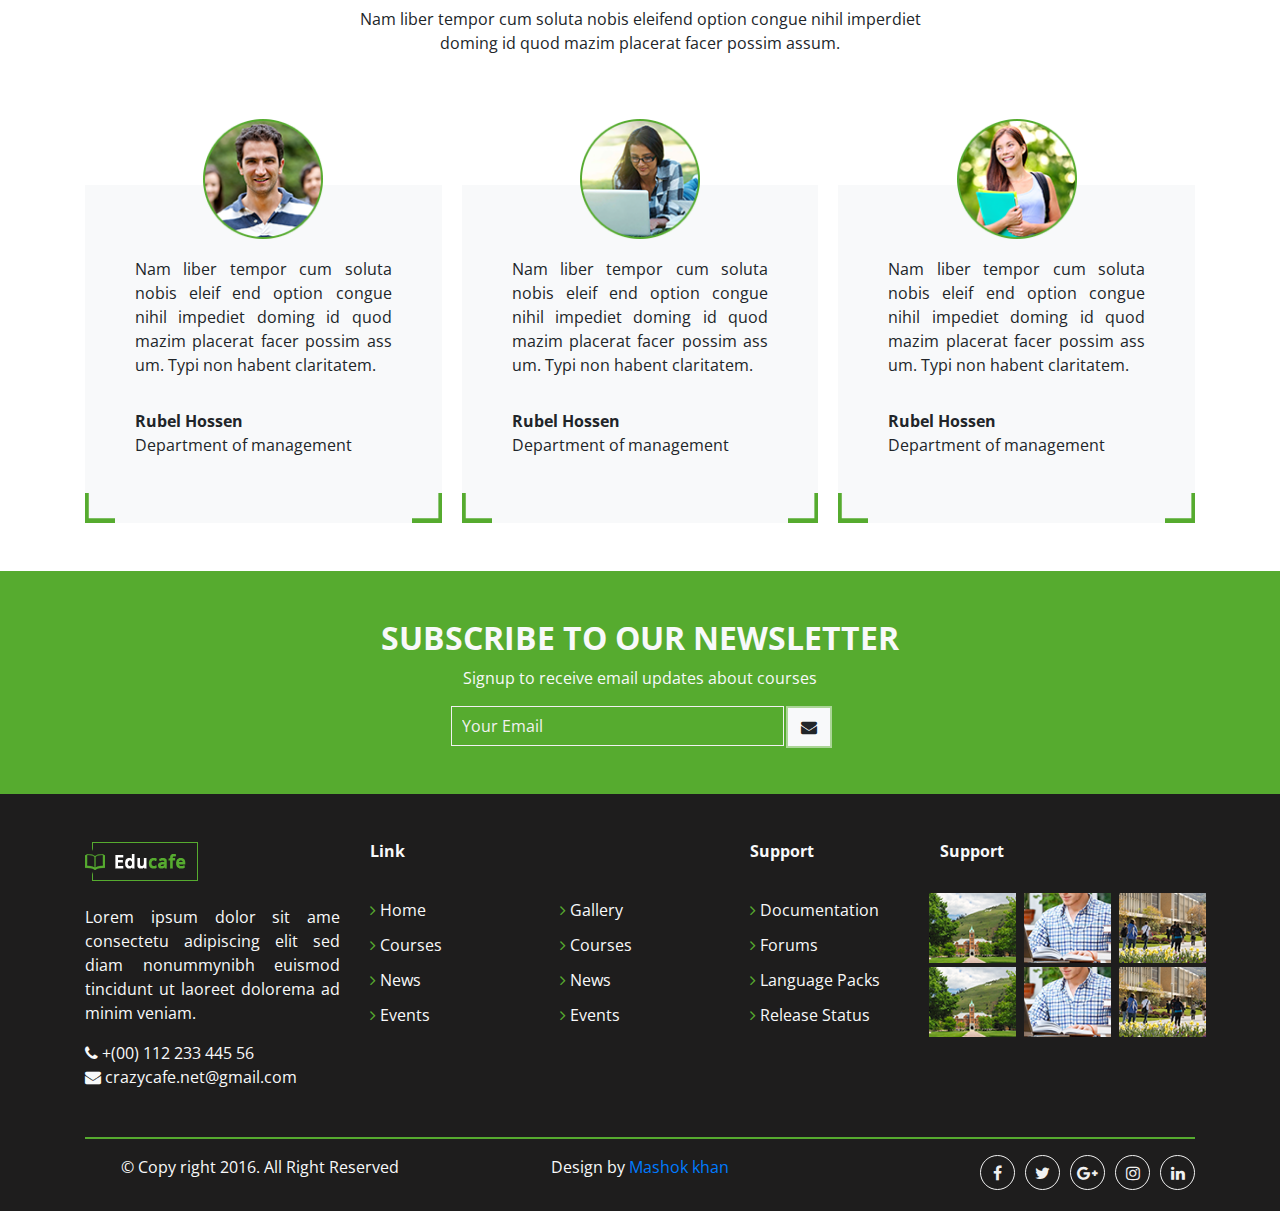
==== commit b3a56d6c: "device responsive footer" ====
--- a/index.html
+++ b/index.html
@@ -511,57 +511,57 @@
 				<p class="text-light text-center">Signup to receive email updates about courses</p>
 				<form action="#" method="post" class="text-center">
 					<input type="email" name="" id="" class="cta-email" placeholder="Your Email">
-					 <button class="btn btn-light rounded-0 cta-btn" type="submit">
-					 	<i class="fa fa-envelope" aria-hidden="true"></i>
-					 </button>
+					<button class="btn btn-light rounded-0 cta-btn" type="submit">
+					<i class="fa fa-envelope" aria-hidden="true"></i>
+					</button>
 				</form>
 			</div>
 		</section>
 		<!-- CTA Section End -->
 		<!-- Footer Start -->
-		<footer class="footer">
+		<footer class="footer tab-footer">
 			<div class="container">
 				<div class="row py-5">
-					<div class="col-xs-12 col-sm-6 col-md-5 col-lg-3">
+					<div class="col-3 mr-auto">
 						<img src="assets/img/logo/logo-light.png" alt="">
 						<p class="pt-4 text-justify text-light">
 							Lorem ipsum dolor sit ame consectetu
-adipiscing elit sed diam nonummynibh
-euismod tincidunt ut laoreet dolorema
-ad minim veniam.
+							adipiscing elit sed diam nonummynibh
+							euismod tincidunt ut laoreet dolorema
+							ad minim veniam.
 						</p>
 						<ul>
 							<li><a href="tel:+8801817682323" class="text-light"><i class="fa fa-phone" aria-hidden="true"></i> <span>+(00) 112 233 445 56</span></a></li>
-						<li><a href="mailto:crazycafe.net@gmail.com" class="text-light"><i class="fa fa-envelope" aria-hidden="true"></i> <span>crazycafe.net@gmail.com</span></a></li>
+							<li><a href="mailto:crazycafe.net@gmail.com" class="text-light"><i class="fa fa-envelope" aria-hidden="true"></i> <span>crazycafe.net@gmail.com</span></a></li>
 						</ul>
 					</div>
-					<div class="col-xs-12 col-sm-6 col-md-6 col-lg-3 offset-md-1 m-xs-5">
+					<div class="col-4 ml-auto">
 						<h6 class="text-light text-light font-weight-bolder">
-							Link
+						Link
 						</h6>
 						<div class="row">
 							<div class="col-6">
 								<ul class="pt-4 line-height-30">
-							<li class="primary-color"><i class="fa fa-angle-right" aria-hidden="true"></i><a href="#" class="text-light"> Home</a></li>
-							<li class="primary-color"><i class="fa fa-angle-right" aria-hidden="true"></i><a href="#" class="text-light"> Courses</a></li>
-							<li class="primary-color"><i class="fa fa-angle-right" aria-hidden="true"></i><a href="#" class="text-light"> News</a></li>
-							<li class="primary-color"><i class="fa fa-angle-right" aria-hidden="true"></i><a href="#" class="text-light">  Events</a></li>
-						</ul>
+									<li class="primary-color"><i class="fa fa-angle-right" aria-hidden="true"></i><a href="#" class="text-light"> Home</a></li>
+									<li class="primary-color"><i class="fa fa-angle-right" aria-hidden="true"></i><a href="#" class="text-light"> Courses</a></li>
+									<li class="primary-color"><i class="fa fa-angle-right" aria-hidden="true"></i><a href="#" class="text-light"> News</a></li>
+									<li class="primary-color"><i class="fa fa-angle-right" aria-hidden="true"></i><a href="#" class="text-light">  Events</a></li>
+								</ul>
 							</div>
 							<div class="col-6">
 								<ul class="pt-4 line-height-30">
-							<li class="primary-color"><i class="fa fa-angle-right" aria-hidden="true"></i><a href="#" class="text-light"> Gallery</a></li>
-							<li class="primary-color"><i class="fa fa-angle-right" aria-hidden="true"></i><a href="#" class="text-light"> Courses</a></li>
-							<li class="primary-color"><i class="fa fa-angle-right" aria-hidden="true"></i><a href="#" class="text-light"> News</a></li>
-							<li class="primary-color"><i class="fa fa-angle-right" aria-hidden="true"></i><a href="#" class="text-light">  Events</a></li>
-						</ul>
+									<li class="primary-color"><i class="fa fa-angle-right" aria-hidden="true"></i><a href="#" class="text-light"> Gallery</a></li>
+									<li class="primary-color"><i class="fa fa-angle-right" aria-hidden="true"></i><a href="#" class="text-light"> Courses</a></li>
+									<li class="primary-color"><i class="fa fa-angle-right" aria-hidden="true"></i><a href="#" class="text-light"> News</a></li>
+									<li class="primary-color"><i class="fa fa-angle-right" aria-hidden="true"></i><a href="#" class="text-light">  Events</a></li>
+								</ul>
 							</div>
 						</div>
 						
 					</div>
-					<div class="col-xs-12 col-sm-6 col-md-6 col-sm-2 margin-md-5">
+					<div class="col-2 ml-auto">
 						<h6 class="text-light font-weight-bolder">
-							Support
+						Support
 						</h6>
 						<ul class="pt-4 line-height-30">
 							<li class="primary-color"><i class="fa fa-angle-right" aria-hidden="true"></i><a href="#" class="text-light"> Documentation</a></li>
@@ -569,61 +569,177 @@
 							<li class="primary-color"><i class="fa fa-angle-right" aria-hidden="true"></i><a href="#" class="text-light"> Language Packs</a></li>
 							<li class="primary-color"><i class="fa fa-angle-right" aria-hidden="true"></i><a href="#" class="text-light">  Release Status</a></li>
 						</ul>
-				</div>
-				<div class="col-xs-12 col-sm-6 col-md-6 col-lg-3 margin-md-5">
-					<h6 class="text-light font-weight-bolder pb-4">
-							Support
-					</h6>
-					<div class="popup-gallery">
+					</div>
+					<div class="col-3 ml-auto">
+						<h6 class="text-light font-weight-bolder pb-4">
+						Support
+						</h6>
+						<div class="popup-gallery">
+							<div class="row">
+								<div class="col-4 px-1">
+									<a href="assets/img/gallery/image-1.png">
+										<img src="assets/img/gallery/image-1.png" class="img-fluid" alt="">
+									</a>
+								</div>
+								<div class="col-4 px-1">
+									<a href="assets/img/gallery/image-2.png">
+										<img src="assets/img/gallery/image-2.png" class="img-fluid" alt="">
+									</a>
+								</div>
+								<div class="col-4 px-1">
+									<a href="assets/img/gallery/image-3.png">
+										<img src="assets/img/gallery/image-3.png" class="img-fluid" alt="">
+									</a>
+								</div>
+								<div class="col-4 pt-1 px-1">
+									<a href="assets/img/gallery/image-1.png">
+										<img src="assets/img/gallery/image-1.png" class="img-fluid" alt="">
+									</a>
+								</div>
+								<div class="col-4 pt-1 px-1">
+									<a href="assets/img/gallery/image-2.png">
+										<img src="assets/img/gallery/image-2.png" class="img-fluid" alt="">
+									</a>
+								</div>
+								<div class="col-4 pt-1 px-1">
+									<a href="assets/img/gallery/image-3.png">
+										<img src="assets/img/gallery/image-3.png" class="img-fluid" alt="">
+									</a>
+								</div>
+							</div>
+						</div>
+					</div>
+				</div>
+				<div class="footer-bottom py-3">
+					<div class="row">
+						<div class="col-4 text-center text-center text-left">
+							<p class="text-light">
+								&copy;  Copy right 2016. All Right Reserved
+							</p>
+						</div>
+						<div class="col-4 text-center">
+							<p class="text-light">
+								Design by <a href="#">Mashok khan  </a>
+							</p>
+						</div>
+						<div class="col-4">
+							<ul class="footer-icon d-flex justify-content-end text-center">
+								<li><a href="#"><i class="fa fa-facebook" aria-hidden="true"></i></a></li>
+								<li><a href="#"><i class="fa fa-twitter" aria-hidden="true"></i></a></li>
+								<li><a href="#"><i class="fa fa-google-plus" aria-hidden="true"></i></a></li>
+								<li><a href="#"><i class="fa fa-instagram" aria-hidden="true"></i></a></li>
+								<li><a href="#"><i class="fa fa-linkedin" aria-hidden="true"></i></a></li>
+							</ul>
+						</div>
+					</div>
+				</div>
+			</div>
+		</footer>
+		<!-- Footer End -->
+		<!-- Footer mobile responsive Start -->
+		<footer class="footer phone-footer">
+			<div class="container">
+				<div class="py-5">
+					<div class="mr-auto">
+						<img src="assets/img/logo/logo-light.png" alt="">
+						<p class="pt-4 text-justify text-light">
+							Lorem ipsum dolor sit ame consectetu
+							adipiscing elit sed diam nonummynibh
+							euismod tincidunt ut laoreet dolorema
+							ad minim veniam.
+						</p>
+						<ul>
+							<li><a href="tel:+8801817682323" class="text-light"><i class="fa fa-phone" aria-hidden="true"></i> <span>+(00) 112 233 445 56</span></a></li>
+							<li><a href="mailto:crazycafe.net@gmail.com" class="text-light"><i class="fa fa-envelope" aria-hidden="true"></i> <span>crazycafe.net@gmail.com</span></a></li>
+						</ul>
+					</div>
+					<div class="ml-auto">
+						<h6 class="text-light text-light font-weight-bolder">
+						Link
+						</h6>
 						<div class="row">
-							<div class="col-4 px-1">
-								<a href="assets/img/gallery/image-1.png">
-									<img src="assets/img/gallery/image-1.png" class="img-fluid" alt="">
-								</a>
-							</div>
-							<div class="col-4 px-1">
-								<a href="assets/img/gallery/image-2.png">
-									<img src="assets/img/gallery/image-2.png" class="img-fluid" alt="">
-								</a>
-							</div>
-							<div class="col-4 px-1">
-								<a href="assets/img/gallery/image-3.png">
-									<img src="assets/img/gallery/image-3.png" class="img-fluid" alt="">
-								</a>
-							</div>
-							<div class="col-4 pt-1 px-1">
-								<a href="assets/img/gallery/image-1.png">
-									<img src="assets/img/gallery/image-1.png" class="img-fluid" alt="">
-								</a>
-							</div>
-							<div class="col-4 pt-1 px-1">
-								<a href="assets/img/gallery/image-2.png">
-									<img src="assets/img/gallery/image-2.png" class="img-fluid" alt="">
-								</a>
-							</div>
-							<div class="col-4 pt-1 px-1">
-								<a href="assets/img/gallery/image-3.png">
-									<img src="assets/img/gallery/image-3.png" class="img-fluid" alt="">
-								</a>
-							</div>
-						</div>
-					</div>
-				</div>
-			</div>
-			<div class="footer-bottom py-3">
-				<div class="row">
-					<div class="col-md-4 text-xs-center text-sm-center text-md-left">
+							<div class="col-6">
+								<ul class="pt-4 line-height-30">
+									<li class="primary-color"><i class="fa fa-angle-right" aria-hidden="true"></i><a href="#" class="text-light"> Home</a></li>
+									<li class="primary-color"><i class="fa fa-angle-right" aria-hidden="true"></i><a href="#" class="text-light"> Courses</a></li>
+									<li class="primary-color"><i class="fa fa-angle-right" aria-hidden="true"></i><a href="#" class="text-light"> News</a></li>
+									<li class="primary-color"><i class="fa fa-angle-right" aria-hidden="true"></i><a href="#" class="text-light">  Events</a></li>
+								</ul>
+							</div>
+							<div class="col-6">
+								<ul class="pt-4 line-height-30">
+									<li class="primary-color"><i class="fa fa-angle-right" aria-hidden="true"></i><a href="#" class="text-light"> Gallery</a></li>
+									<li class="primary-color"><i class="fa fa-angle-right" aria-hidden="true"></i><a href="#" class="text-light"> Courses</a></li>
+									<li class="primary-color"><i class="fa fa-angle-right" aria-hidden="true"></i><a href="#" class="text-light"> News</a></li>
+									<li class="primary-color"><i class="fa fa-angle-right" aria-hidden="true"></i><a href="#" class="text-light">  Events</a></li>
+								</ul>
+							</div>
+						</div>
+					</div>
+					<div class="ml-auto pt-4">
+						<h6 class="text-light font-weight-bolder">
+						Support
+						</h6>
+						<ul class="pt-2 line-height-30">
+							<li class="primary-color"><i class="fa fa-angle-right" aria-hidden="true"></i><a href="#" class="text-light"> Documentation</a></li>
+							<li class="primary-color"><i class="fa fa-angle-right" aria-hidden="true"></i><a href="#" class="text-light"> Forums</a></li>
+							<li class="primary-color"><i class="fa fa-angle-right" aria-hidden="true"></i><a href="#" class="text-light"> Language Packs</a></li>
+							<li class="primary-color"><i class="fa fa-angle-right" aria-hidden="true"></i><a href="#" class="text-light">  Release Status</a></li>
+						</ul>
+					</div>
+					<div class="ml-auto pt-5">
+						<h6 class="text-light font-weight-bolder pb-4">
+						Support
+						</h6>
+						<div class="popup-gallery">
+							<div class="row">
+								<div class="col-4">
+									<a href="assets/img/gallery/image-1.png">
+										<img src="assets/img/gallery/image-1.png" class="img-fluid" alt="">
+									</a>
+								</div>
+								<div class="col-4">
+									<a href="assets/img/gallery/image-2.png">
+										<img src="assets/img/gallery/image-2.png" class="img-fluid" alt="">
+									</a>
+								</div>
+								<div class="col-4">
+									<a href="assets/img/gallery/image-3.png">
+										<img src="assets/img/gallery/image-3.png" class="img-fluid" alt="">
+									</a>
+								</div>
+								<div class="col-4 pt-1">
+									<a href="assets/img/gallery/image-1.png">
+										<img src="assets/img/gallery/image-1.png" class="img-fluid" alt="">
+									</a>
+								</div>
+								<div class="col-4 pt-1">
+									<a href="assets/img/gallery/image-2.png">
+										<img src="assets/img/gallery/image-2.png" class="img-fluid" alt="">
+									</a>
+								</div>
+								<div class="col-4 pt-1">
+									<a href="assets/img/gallery/image-3.png">
+										<img src="assets/img/gallery/image-3.png" class="img-fluid" alt="">
+									</a>
+								</div>
+							</div>
+						</div>
+					</div>
+				</div>
+				<div class="footer-bottom py-3">
+					<div class="text-center text-left">
 						<p class="text-light">
-							&copy;  Copy right 2016. All Right Reserved  
+							&copy;  Copy right 2016. All Right Reserved
 						</p>
 					</div>
-					<div class="col-md-4 text-center">
+					<div class="text-center">
 						<p class="text-light">
 							Design by <a href="#">Mashok khan  </a>
 						</p>
 					</div>
-					<div class="col-md-4">
-						<ul class="footer-icon d-flex justify-content-end text-center">
+					<div class="">
+						<ul class="footer-icon d-flex justify-content-center text-center">
 							<li><a href="#"><i class="fa fa-facebook" aria-hidden="true"></i></a></li>
 							<li><a href="#"><i class="fa fa-twitter" aria-hidden="true"></i></a></li>
 							<li><a href="#"><i class="fa fa-google-plus" aria-hidden="true"></i></a></li>
@@ -633,9 +749,8 @@
 					</div>
 				</div>
 			</div>
-			</div>
 		</footer>
-		<!-- Footer End -->
+		<!-- Footer mobile responsive End -->
 		<!-- Jquery-main.Js -->
 		<script src="assets/js/jquery-3.6.0.min.js"></script>
 		<!-- Popper JS -->
--- a/assets/css/responsive.css
+++ b/assets/css/responsive.css
@@ -67,4 +67,21 @@
     margin-top: 13%;
     margin-bottom: -10%;
 	}
+}
+@media screen and (max-width: 767px) {
+	.tab-footer{
+		display: none;
+	}
+	.tab-card{
+        width: 100px !important;
+        height: 110px !important;
+	}
+}
+@media screen and (min-width: 768px) {
+	.phone-footer{
+		display: none;
+	}
+	.phone-card{
+		display: none;
+	}
 }